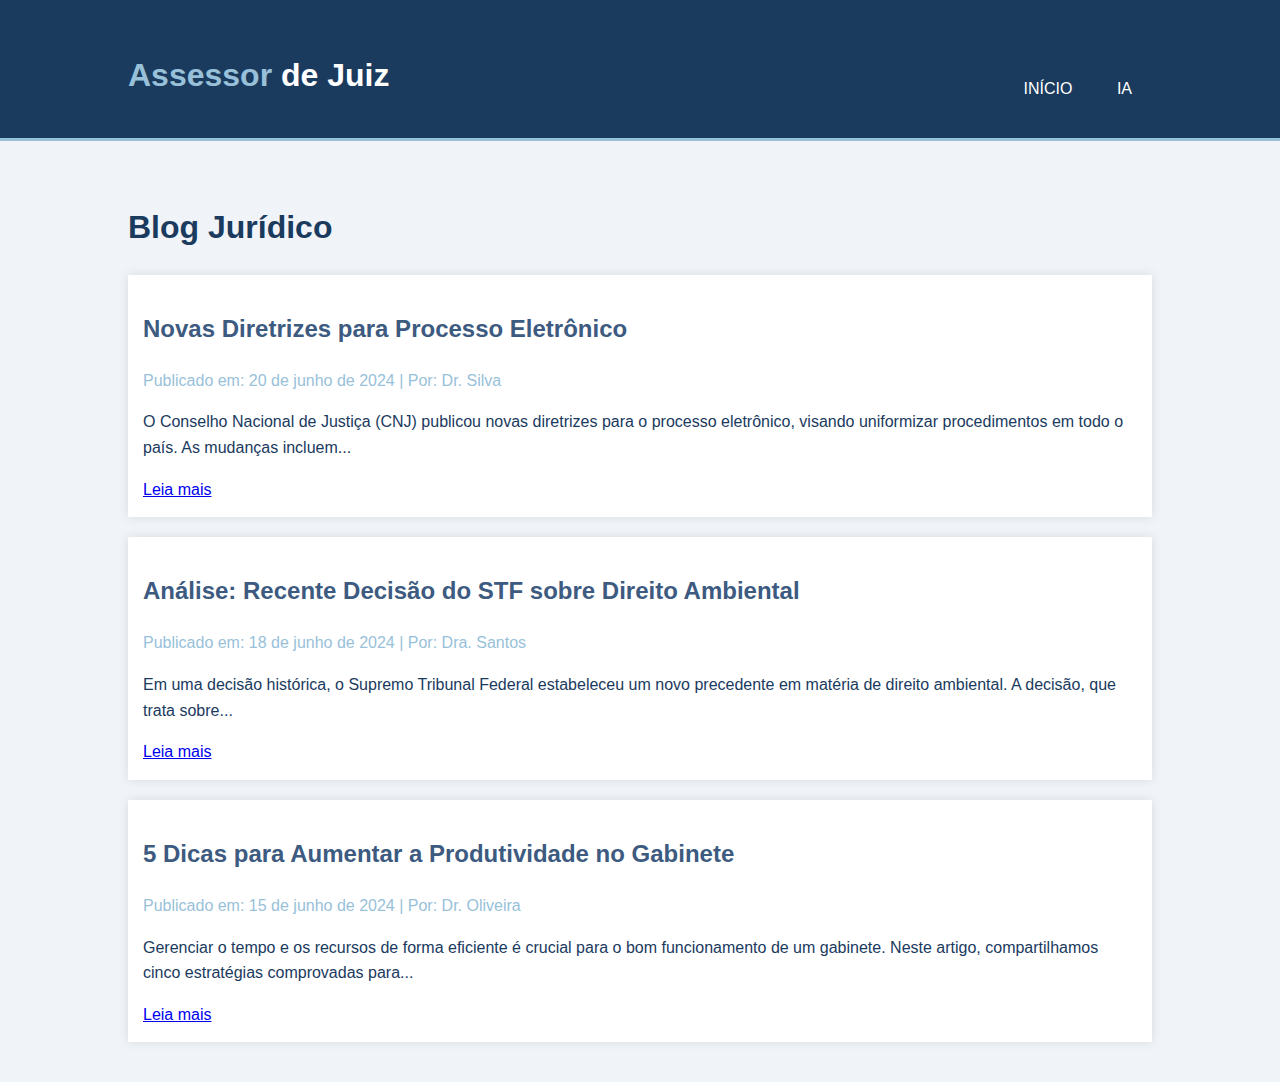
==== public/blog.html @ f00b287d "Initial commit" ====
<!DOCTYPE html>
<html lang="pt-BR">
<head>
    <meta charset="UTF-8">
    <meta name="viewport" content="width=device-width, initial-scale=1.0">
    <title>Assessor de Juiz - Blog</title>
    <link rel="stylesheet" href="styles.css">
</head>
<body>
    <header>
        <div class="container">
            <div id="branding">
                <h1><span class="highlight">Assessor</span> de Juiz</h1>
            </div>
            <nav>
                <ul>
                    <li><a href="index.html">Início</a></li>
                    <li><a href="ia.html">IA</a></li>
                </ul>
            </nav>
        </div>
    </header>

    <section id="blog-posts">
        <div class="container">
            <h1>Blog Jurídico</h1>
            <div class="blog-post">
                <h2>Novas Diretrizes para Processo Eletrônico</h2>
                <div class="meta">Publicado em: 20 de junho de 2024 | Por: Dr. Silva</div>
                <p>O Conselho Nacional de Justiça (CNJ) publicou novas diretrizes para o processo eletrônico, visando uniformizar procedimentos em todo o país. As mudanças incluem...</p>
                <a href="#">Leia mais</a>
            </div>
            <div class="blog-post">
                <h2>Análise: Recente Decisão do STF sobre Direito Ambiental</h2>
                <div class="meta">Publicado em: 18 de junho de 2024 | Por: Dra. Santos</div>
                <p>Em uma decisão histórica, o Supremo Tribunal Federal estabeleceu um novo precedente em matéria de direito ambiental. A decisão, que trata sobre...</p>
                <a href="#">Leia mais</a>
            </div>
            <div class="blog-post">
                <h2>5 Dicas para Aumentar a Produtividade no Gabinete</h2>
                <div class="meta">Publicado em: 15 de junho de 2024 | Por: Dr. Oliveira</div>
                <p>Gerenciar o tempo e os recursos de forma eficiente é crucial para o bom funcionamento de um gabinete. Neste artigo, compartilhamos cinco estratégias comprovadas para...</p>
                <a href="#">Leia mais</a>
            </div>
        </div>
    </section>
</body>
</html>
---- public/styles.css ----
/* styles.css */

/* Estilos gerais */
body {
    font-family: Arial, sans-serif;
    line-height: 1.6;
    margin: 0;
    padding: 0;
    background-color: #f0f4f8;
    color: #1a3a5e;
}

.container {
    width: 80%;
    margin: auto;
    overflow: hidden;
    padding: 20px;
}

/* Estilos do cabeçalho */
header {
    background: #1a3a5e;
    color: #ffffff;
    padding-top: 30px;
    min-height: 70px;
    border-bottom: #98c1d9 3px solid;
}

header a {
    color: #ffffff;
    text-decoration: none;
    text-transform: uppercase;
    font-size: 16px;
}

header ul {
    padding: 0;
    list-style: none;
}

header li {
    display: inline;
    padding: 0 20px 0 20px;
}

header #branding {
    float: left;
}

header #branding h1 {
    margin: 0;
}

header nav {
    float: right;
    margin-top: 10px;
}

.highlight {
    color: #98c1d9;
    font-weight: bold;
}

/* Estilos da seção de destaque */
#showcase {
    min-height: 400px;
    background: url('/api/placeholder/800/400') no-repeat center center/cover;
    text-align: center;
    color: #ffffff;
    background-color: #3d5a80;
}

#showcase h1 {
    margin-top: 100px;
    font-size: 55px;
    margin-bottom: 10px;
}

#showcase p {
    font-size: 20px;
}

/* Estilos das caixas de recursos */
#features {
    margin-top: 20px;
}

.feature-box {
    float: left;
    text-align: center;
    width: 30%;
    padding: 10px;
    background-color: #ffffff;
    margin: 1%;
    box-shadow: 0 0 10px rgba(0,0,0,0.1);
}

.feature-box img {
    width: 90px;
}

.feature-box h3 {
    color: #3d5a80;
}

/* Estilos para a página de blog */
#blog-posts {
    margin-top: 20px;
}

.blog-post {
    background: #ffffff;
    padding: 15px;
    margin-bottom: 20px;
    box-shadow: 0 0 10px rgba(0,0,0,0.1);
}

.blog-post h2 {
    color: #3d5a80;
}

.blog-post .meta {
    color: #98c1d9;
    margin-bottom: 10px;
}

/* Estilos para a página de IA */
#login-form, #ai-interface {
    background: #ffffff;
    padding: 20px;
    margin-top: 20px;
    box-shadow: 0 0 10px rgba(0,0,0,0.1);
}

input[type="text"], input[type="password"], textarea {
    width: 100%;
    padding: 10px;
    margin: 10px 0;
    border: 1px solid #3d5a80;
}

input[type="submit"] {
    background: #3d5a80;
    color: #ffffff;
    padding: 10px 15px;
    border: none;
    cursor: pointer;
}

input[type="submit"]:hover {
    background: #1a3a5e;
}

#ai-interface {
    display: none;
}
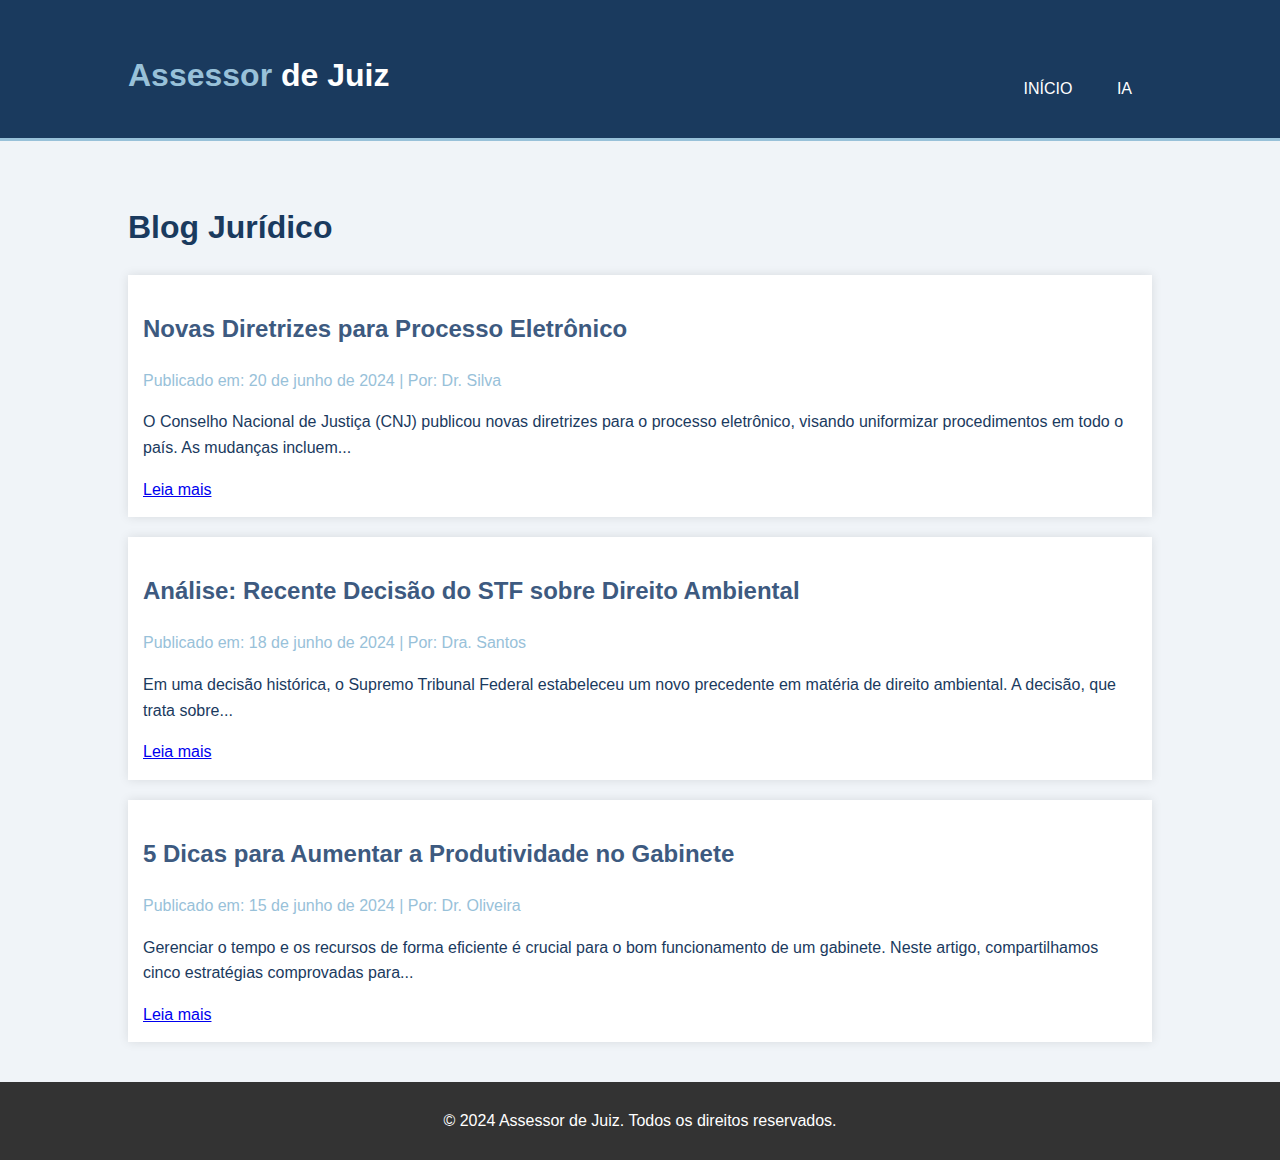
==== commit d8c7df35: "Funciona" ====
--- a/public/blog.html
+++ b/public/blog.html
@@ -5,6 +5,7 @@
     <meta name="viewport" content="width=device-width, initial-scale=1.0">
     <title>Assessor de Juiz - Blog</title>
     <link rel="stylesheet" href="styles.css">
+    <link rel="stylesheet" href="blog.css">
 </head>
 <body>
     <header>
@@ -44,5 +45,10 @@
             </div>
         </div>
     </section>
+    <footer>
+        <div class="container">
+            <p>&copy; 2024 Assessor de Juiz. Todos os direitos reservados.</p>
+        </div>
+    </footer>
 </body>
 </html>--- a/public/styles.css
+++ b/public/styles.css
@@ -61,96 +61,16 @@
     font-weight: bold;
 }
 
-/* Estilos da seção de destaque */
-#showcase {
-    min-height: 400px;
-    background: url('/api/placeholder/800/400') no-repeat center center/cover;
+/* Estilos para o rodapé */
+footer {
+    background: #333;
+    color: #fff;
     text-align: center;
-    color: #ffffff;
-    background-color: #3d5a80;
+    padding: 10px 0;
 }
 
-#showcase h1 {
-    margin-top: 100px;
-    font-size: 55px;
-    margin-bottom: 10px;
+footer .container {
+    max-width: 1200px;
+    margin: auto;
+    padding: 0 20px;
 }
-
-#showcase p {
-    font-size: 20px;
-}
-
-/* Estilos das caixas de recursos */
-#features {
-    margin-top: 20px;
-}
-
-.feature-box {
-    float: left;
-    text-align: center;
-    width: 30%;
-    padding: 10px;
-    background-color: #ffffff;
-    margin: 1%;
-    box-shadow: 0 0 10px rgba(0,0,0,0.1);
-}
-
-.feature-box img {
-    width: 90px;
-}
-
-.feature-box h3 {
-    color: #3d5a80;
-}
-
-/* Estilos para a página de blog */
-#blog-posts {
-    margin-top: 20px;
-}
-
-.blog-post {
-    background: #ffffff;
-    padding: 15px;
-    margin-bottom: 20px;
-    box-shadow: 0 0 10px rgba(0,0,0,0.1);
-}
-
-.blog-post h2 {
-    color: #3d5a80;
-}
-
-.blog-post .meta {
-    color: #98c1d9;
-    margin-bottom: 10px;
-}
-
-/* Estilos para a página de IA */
-#login-form, #ai-interface {
-    background: #ffffff;
-    padding: 20px;
-    margin-top: 20px;
-    box-shadow: 0 0 10px rgba(0,0,0,0.1);
-}
-
-input[type="text"], input[type="password"], textarea {
-    width: 100%;
-    padding: 10px;
-    margin: 10px 0;
-    border: 1px solid #3d5a80;
-}
-
-input[type="submit"] {
-    background: #3d5a80;
-    color: #ffffff;
-    padding: 10px 15px;
-    border: none;
-    cursor: pointer;
-}
-
-input[type="submit"]:hover {
-    background: #1a3a5e;
-}
-
-#ai-interface {
-    display: none;
-}--- a/public/blog.css
+++ b/public/blog.css
@@ -0,0 +1,22 @@
+/* blog.css */
+
+/* Estilos para a página de blog */
+#blog-posts {
+    margin-top: 20px;
+}
+
+.blog-post {
+    background: #ffffff;
+    padding: 15px;
+    margin-bottom: 20px;
+    box-shadow: 0 0 10px rgba(0,0,0,0.1);
+}
+
+.blog-post h2 {
+    color: #3d5a80;
+}
+
+.blog-post .meta {
+    color: #98c1d9;
+    margin-bottom: 10px;
+}
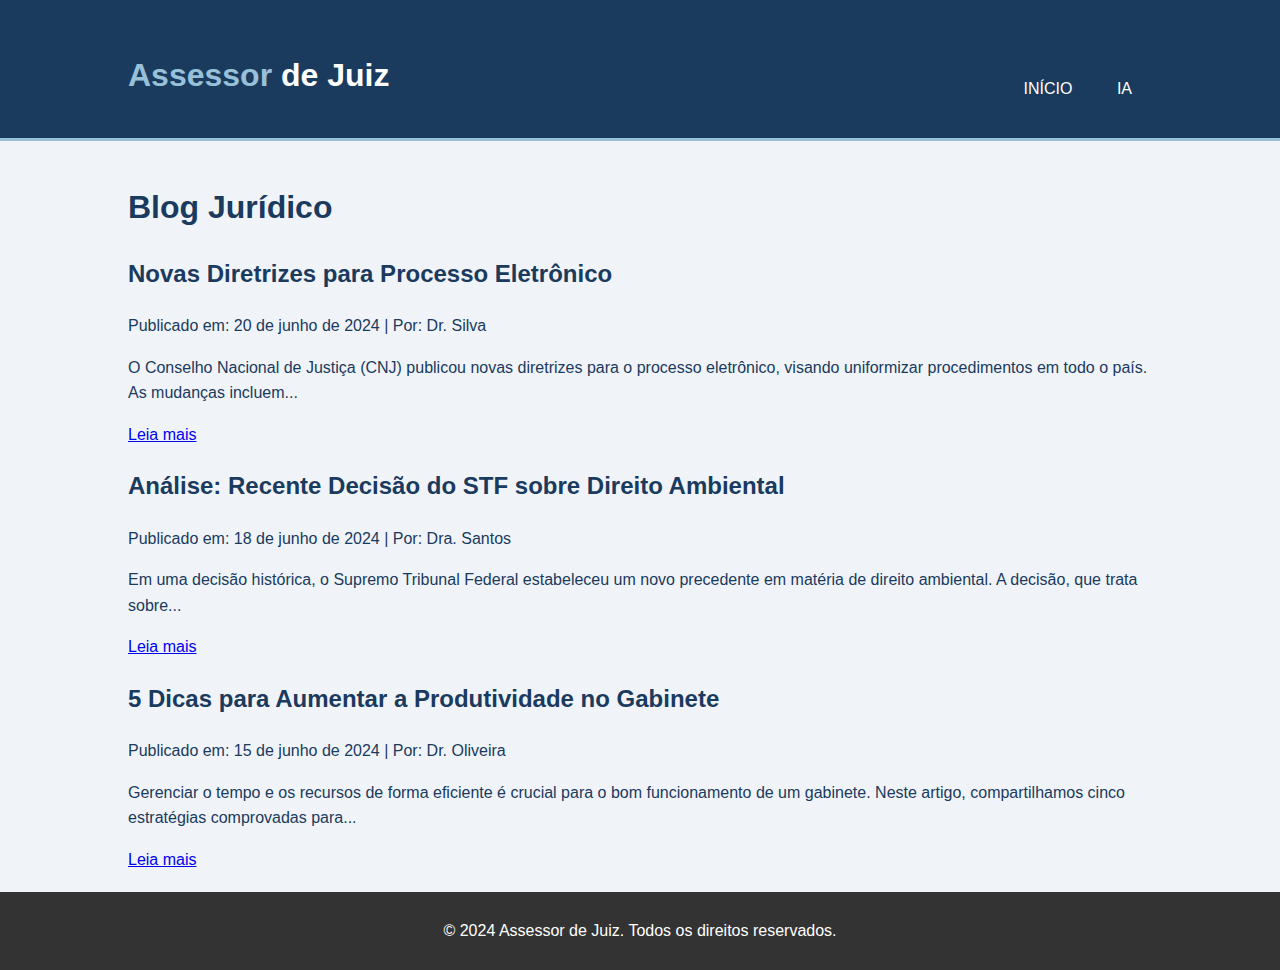
==== commit 2433c98d: "Criação de pastas (images e css) e início da autenticação" ====
--- a/public/blog.html
+++ b/public/blog.html
@@ -5,7 +5,7 @@
     <meta name="viewport" content="width=device-width, initial-scale=1.0">
     <title>Assessor de Juiz - Blog</title>
     <link rel="stylesheet" href="styles.css">
-    <link rel="stylesheet" href="blog.css">
+    <link rel="stylesheet" href="/css/blog.css">
 </head>
 <body>
     <header>
